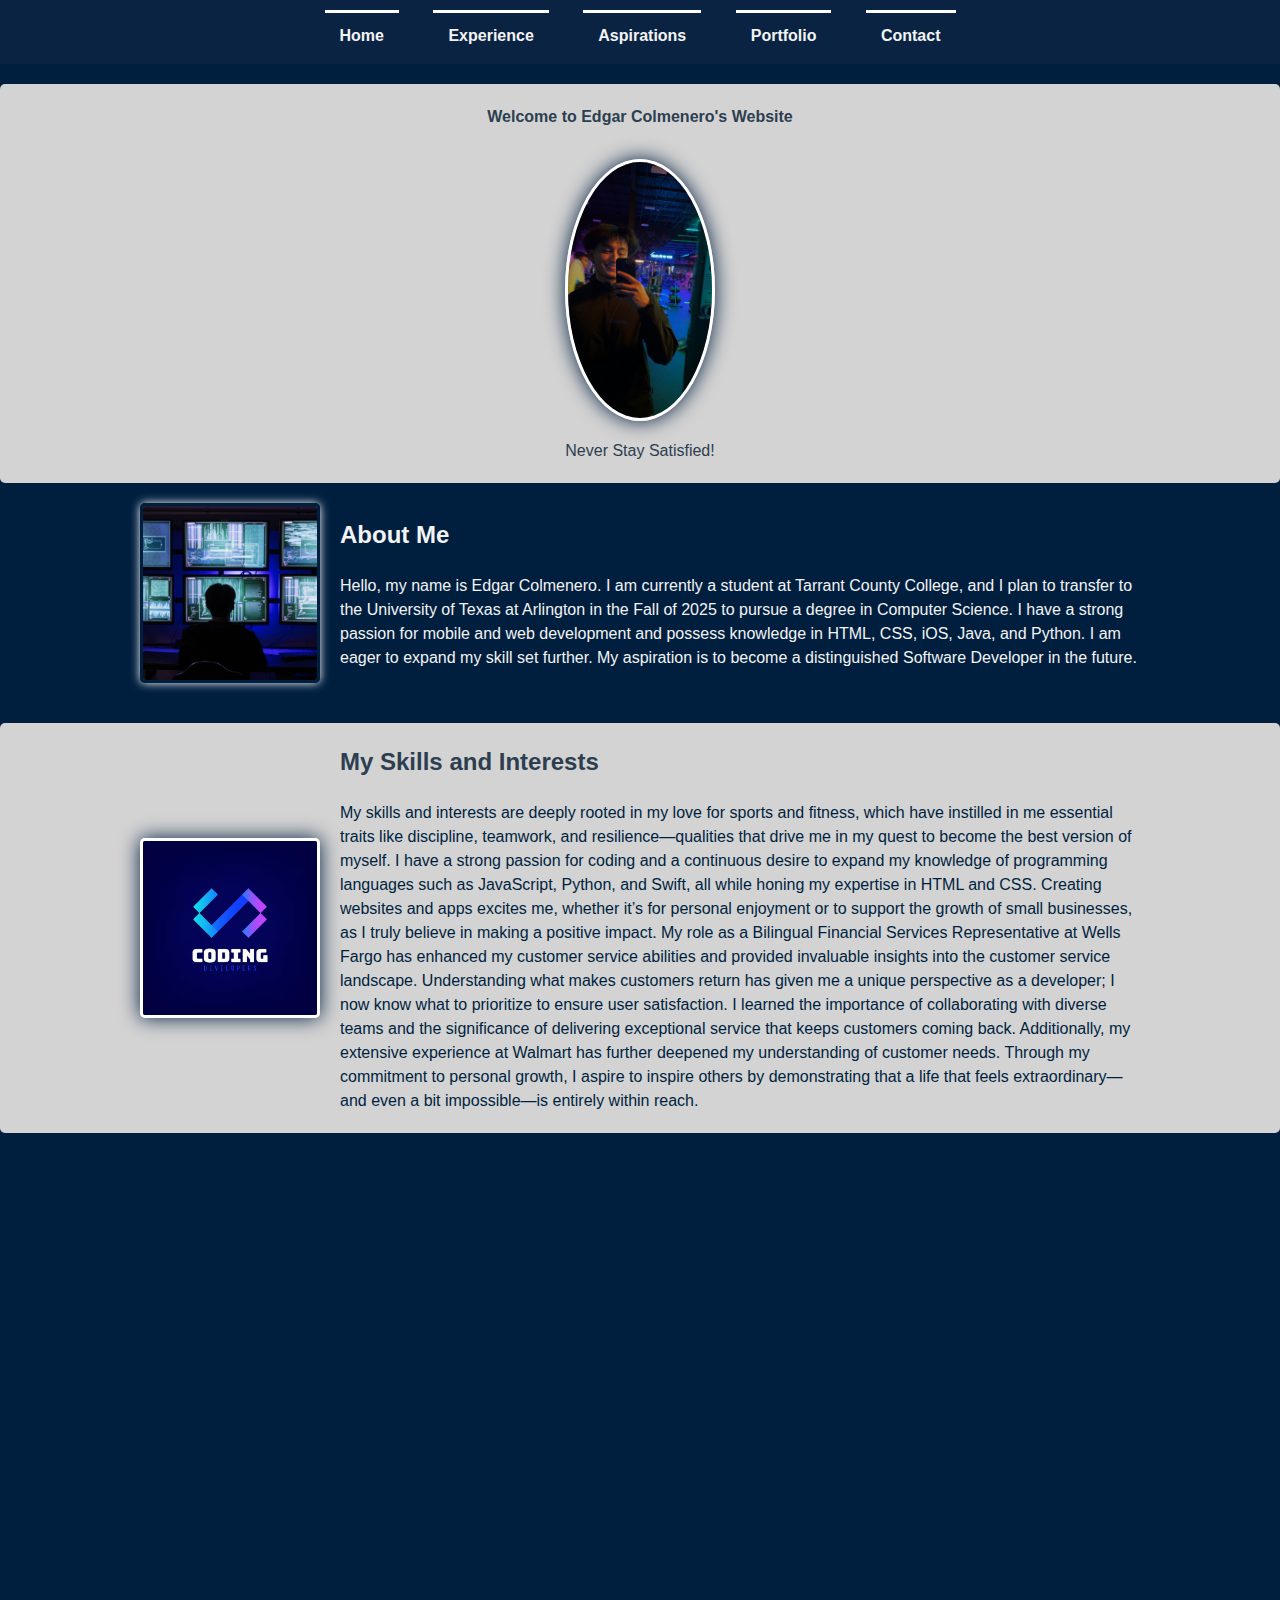
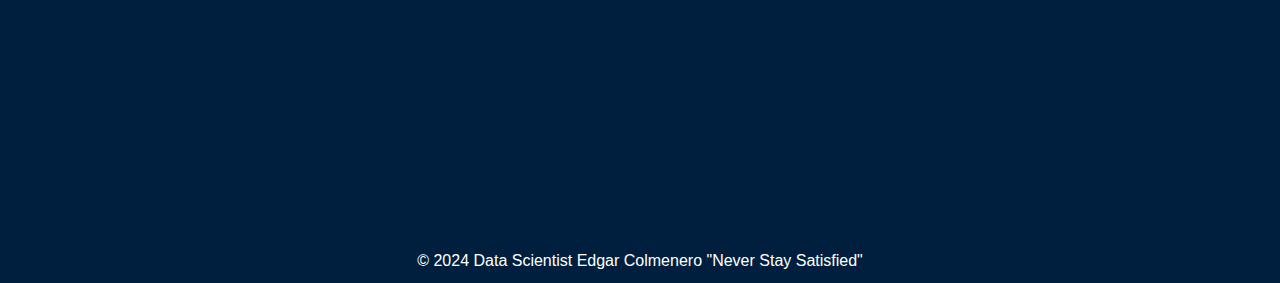
==== index.html @ a4bffd0b "Add files via upload" ====
<!DOCTYPE html>
<html lang="en">
<head>
    <meta charset="UTF-8">
    <meta name="viewport" content="width=device-width, initial-scale=1.0">
    <title>Your Name - Personal Website</title>
    <link rel="stylesheet" href="styles.css">
</head>
<body>


    
    <header>
        <nav>
            <ul>
                <li><a href="index.html">Home</a></li>
                <li><a href="About.html">Experience</a></li>
                <li><a href="Skills.html">Aspirations</a></li>
                <li><a href="Portfolio.html">Portfolio</a></li>
                <li><a href="Contact.html">Contact</a></li>
            </ul>
        </nav>
    </header>
    
    <!-- Apply the fade-in effect to sections -->
    <section id="welcome" class="fade-in">
        <h1>Welcome to Edgar Colmenero's Website</h1>
        <img src="IMG_3594.jpg" alt="Edgar Colmenero" id="profile-image">
        <p>Never Stay Satisfied!</p>
    </section>

    <section id="about" class="fade-in">
        <div class="about-container">
            <img src="Me.jpg" alt="College Image" class="college-image">
            <div class="about-text">
                <h2>About Me</h2>
                <p>Hello, my name is Edgar Colmenero. I am currently a student at 
                    Tarrant County College, and I plan to transfer to the 
                    University of Texas at Arlington in the Fall of 2025 to pursue 
                    a degree in Computer Science. I have a strong passion for mobile 
                    and web development and possess knowledge in HTML, CSS, iOS, Java, and Python. 
                    I am eager to expand my skill set further. My aspiration is to become a 
                    distinguished Software Developer in the future.  
                </p>
            </div>
        </div>
    </section>

    <section id="myskills" class="fade-in">
        <div class="skills-container">
            <img src="Coder.jpg" alt="Skills Image" class="skills-image">
            <div class="skills-text">
                <h2>My Skills and Interests</h2>
                <p>My skills and interests are deeply rooted in my love for sports and fitness, which have instilled in me essential traits like discipline, teamwork, and resilience—qualities that drive me in my quest to become the best version of myself. I have a strong passion for coding and a continuous desire to expand my knowledge of programming languages such as JavaScript, Python, and Swift, all while honing my expertise in HTML and CSS. Creating websites and apps excites me, whether it’s for personal enjoyment or to support the growth of small businesses, as I truly believe in making a positive impact. My role as a Bilingual Financial Services Representative at Wells Fargo has enhanced my customer service abilities and provided invaluable insights into the customer service landscape. Understanding what makes customers return has given me a unique perspective as a developer; I now know what to prioritize to ensure user satisfaction. I learned the importance of collaborating with diverse teams and the significance of delivering exceptional service that keeps customers coming back. Additionally, my extensive experience at Walmart has further deepened my understanding of customer needs. Through my commitment to personal growth, I aspire to inspire others by demonstrating that a life that feels extraordinary—and even a bit impossible—is entirely within reach.</p>
            </div>
        </div>
    </section>
    
    

    <section id="portfolio" class="fade-in">
        <h2>What's to come in my Portfolio?</h2>
        <div class="portfolio-container">
            <!-- Left side (iOS Development) -->
            <div class="portfolio-item">
                <img src="Swift.jpg" alt="iOS Development" class="portfolio-image">
                <div class="portfolio-text">
                    <h3>Edgar Colmenero's App (iOS Development)</h3>
                    <p>I'm working on an iOS app with some really cool features that showcase what I can do with Swift. From smooth, easy-to-use interfaces to powerful backend functions, this app highlights my ability to create apps that feel intuitive yet robust.</p>
                </div>
            </div>
    
            <!-- Right side (Samsung Development) -->
            <div class="portfolio-item">
                <img src="Java.jpg" alt="Samsung Development" class="portfolio-image">
                <div class="portfolio-text">
                    <h3>Edgar Colmenero's App (Android Development)</h3>
                    <p>I'm also developing a Android app using Java, focusing on responsiveness and user-friendliness. This project allows me to apply my skills in building apps that run smoothly while offering a seamless experience.</p>
                </div>
            </div>
        </div>
    </section>
    
    
    
    <section id="contact" class="fade-in">
        <h2>Contact Me</h2>
        <p>If you’d like to get in touch, feel free to reach out via the links below:</p>
        <ul>
            <li><span class="contact-label">Email:</span> <a href="mailto:EdgarColmenero15@gmail.com" class="contact-link">EdgarColmenero15@gmail.com</a></li>
            <li><span class="contact-label">LinkedIn:</span> <a href="https://www.linkedin.com/in/edgar-colmenero-385b6125b" target="_blank" class="contact-link">Edgar Colmenero's LinkedIn Profile</a></li>
            <li><span class="contact-label">Phone:</span> <a href="tel:+18175033500" class="contact-link">+1 (817) 503-3500</a></li>
        </ul>
    </section>
    
    <footer>
        <p>© 2024 Data Scientist Edgar Colmenero "Never Stay Satisfied" </p>
    </footer>

    <!-- Add the JavaScript code for scroll-triggered fade-in effect -->
    <script>
        // Function to check if an element is in the viewport
        function isInViewport(el) {
            const rect = el.getBoundingClientRect();
            return (
                rect.top >= 0 &&
                rect.left >= 0 &&
                rect.bottom <= (window.innerHeight || document.documentElement.clientHeight) &&
                rect.right <= (window.innerWidth || document.documentElement.clientWidth)
            );
        }

        // Function to add the 'visible' class to elements when they are in view
        function handleScroll() {
            const elements = document.querySelectorAll('.fade-in');
            elements.forEach(el => {
                if (isInViewport(el)) {
                    el.classList.add('visible');
                }
            });
        }

        // Attach the scroll event listener
        window.addEventListener('scroll', handleScroll);

        // Initial check to reveal elements in the viewport on page load
        document.addEventListener('DOMContentLoaded', handleScroll);
    </script>



</body>
</html>
---- styles.css ----
/* Reset styles */
* {
    margin: 0;
    padding: 0;
    box-sizing: border-box;
}

body {
    font-family: Arial, sans-serif;
    color: #f3f3f3;
    background-color: #001f3f; /* Navy Blue */
    line-height: 1.6;
}

header {
    background-color: #0A2342;
    padding: 10px 0;
    text-align: center;
}

nav ul {
    list-style: none;
    padding: 0;
}

nav ul li {
    display: inline;
    margin: 0 15px;
}

nav ul li a {
    color: #f3f3f3;
    text-decoration: none;
    font-weight: bold;
    border-top: 3px solid white;
    padding: 10px 15px 5px;
    display: inline-block;
}

nav ul li a:hover {
    background-color: #d3d3d3;
    color: #2c3e50;
    border-radius: 5px;
    padding: 5px 10px;
}

section {
    padding: 20px;
    text-align: center;
    transition: transform 0.2s ease-in-out;
}

h1, h2 {
    margin-bottom: 20px;
}

main {
    padding-bottom: 80px; /* Prevent footer overlap */
}

footer {
    text-align: center;
    padding: 10px;
    background-color: #0A2342;
    position: relative;
    width: 100%;
}

/* General Section Styles */
#contact, #myskills, #welcome {
    background-color: #d3d3d3;
    padding: 20px;
    border-radius: 5px;
    margin-top: 20px;
}

#contact h2, #myskills h2 {
    font-size: 24px;
    color: #2c3e50;
}

#contact p, #myskills p {
    color: #001f3f;
}

/* Welcome Section */
#welcome {
    text-align: center;
}

#welcome img {
    max-width: 150px;
    height: auto;
    border-radius: 50%;
    border: 3px solid rgb(255, 255, 255);
    box-shadow: 0 0 20px rgba(0, 31, 63, 1), inset 0 0 10px rgba(0, 31, 63, 0.7);
    margin: 10px 0;
}

#welcome h1, #welcome p {
    color: #2c3e50;
    font-size: 16px;
}

#welcome img:hover {
    box-shadow: 0 0 40px rgba(0, 31, 63, 1), inset 0 0 20px rgba(0, 31, 63, 1);
    transform: scale(1.05);
}

/* About Section */
.about-container {
    display: flex;
    align-items: center;
    justify-content: center;
}

.college-image {
    width: 180px;
    height: 180px;
    border-radius: 5px;
    margin-right: 20px;
    border: 3px solid rgb(0, 31, 63, 1);
    box-shadow: 0 0 10px rgb(255, 255, 255), inset 0 0 5px rgb(255, 255, 255);
}

.college-image:hover {
    box-shadow: 0 0 20px rgb(255, 255, 255), inset 0 0 10px rgba(255, 255, 255, 0.9);
    transform: scale(1.05);
}

.about-text {
    text-align: left;
    color: #f3f3f3;
}

.about-text h2 {
    font-size: 24px;
    margin-bottom: 20px;
}

.about-text p {
    font-size: 16px;
    color: #f3f3f3;
}

/* Fade-in Animation */
.fade-in {
    opacity: 0;
    transform: translateY(20px);
    transition: opacity 1s ease-out, transform 1s ease-out;
}

.fade-in.visible {
    opacity: 1;
    transform: translateY(0);
}

/* Portfolio and Contact Links */
.portfolio-link {
    color: #f3f3f3;
}

#contact a {
    color: #001f3f;
}

.contact-label {
    color: #001f3f;
}

/* My Skills and Interests Section */
#myskills {
    text-align: left;
    padding-left: 20px;
}

.skills-container {
    display: flex;
    align-items: center;
    justify-content: center;
}

.skills-image {
    width: 180px;
    height: 180px;
    border-radius: 5px;
    margin-right: 20px;
    border: 3px solid rgb(255, 255, 255);
    box-shadow: 0 0 20px rgba(0, 31, 63, 1), inset 0 0 10px rgba(0, 31, 63, 0.7);
}

.skills-image:hover {
    box-shadow: 0 0 40px rgba(0, 31, 63, 1), inset 0 0 20px rgba(0, 31, 63, 1);
    transform: scale(1.05);
}

.skills-text {
    color: #f3f3f3;
    text-align: left;
}

.skills-text h2 {
    font-size: 24px;
    margin-bottom: 20px;
}

.skills-text p {
    font-size: 16px;
    color: #f3f3f3;
}


/* Financial Aspirations Section */
#financial-aspirations {
    background-color: #d3d3d3; /* Light gray background */
    padding: 40px;
    border-radius: 10px;
    margin: 40px 0;
    box-shadow: 0 4px 8px rgba(0, 0, 0, 0.1);
    transition: transform 0.3s ease-in-out, box-shadow 0.3s ease-in-out;
}

#financial-aspirations h2, 
#financial-aspirations p {
    color: #0A2342; /* Navy blue text */
}




/* Portfolio Section */
#portfolio {
    text-align: center;
    padding: 20px;
}

.portfolio-container {
    display: flex;
    justify-content: space-between;
    align-items: flex-start;
    gap: 20px;
}

.portfolio-item {
    width: 45%;
    text-align: center;
}

.portfolio-image {
    width: 180px;
    height: 180px;
    border-radius: 5px;
    border: 3px solid rgb(0, 31, 63);
    box-shadow: 0 0 20px rgb(255, 255, 255), inset 0 0 10px rgb(255, 255, 255);
}

.portfolio-image:hover {
    box-shadow: 0 0 40px rgb(255, 255, 255), inset 0 0 20px rgb(255, 255, 255);
    transform: scale(1.05);
}

.portfolio-text h3 {
    margin-top: 10px;
    font-size: 20px;
    color: #f3f3f3;
}

.portfolio-text p {
    color: #f3f3f3;
}

/* General Styling for the Experience Page */
.light-grey {
    background-color: #d3d3d3;
    color: #0A2342;
    padding: 40px;
    text-align: center;
}

.navy-blue {
    background-color: #0A2342;
    color: #ffffff;
    padding: 40px;
    text-align: center;
}

section h2 {
    font-size: 28px;
}

section p {
    font-size: 18px;
    line-height: 1.5;
    max-width: 800px;
    margin: 0 auto;
}

.experience-container {
    display: flex;
    align-items: center;
    justify-content: center;
    margin: 20px auto;
    width: 80%;
    gap: 20px;
}

.experience-image {
    max-width: 200px;
    height: auto;
}

.experience-text {
    text-align: center;
    max-width: 600px;
}

.experience-container.experience-visible {
    opacity: 1;
    transform: translateY(0);
}

.experience-text {
    flex: 1;
    text-align: left;
}

/* Image Styling */
.experience-image {
    width: 150px;
    height: 150px;
    border-radius: 5px;
    margin-right: 20px;
    transition: all 0.3s ease;
}

.white-border-navy-shadow {
    border: 2px solid #ffffff;
    box-shadow: 0 0 30px rgba(10, 35, 66, 0.8);
}

.white-border-navy-shadow:hover {
    box-shadow: 0 0 40px rgba(10, 35, 66, 1);
    transform: scale(1.05);
}

.navy-border-white-shadow {
    border: 2px solid #0A2342;
    box-shadow: 0 0 30px rgba(255, 255, 255, 0.8);
}

.navy-border-white-shadow:hover {
    box-shadow: 0 0 40px rgba(255, 255, 255, 1);
    transform: scale(1.05);
}

/* General Section Styling with Fade-in Effect */
#skills,
#financial-aspirations {
    background-color: #d3d3d3; /* Light gray */
    text-align: center;
    padding: 20px;
    opacity: 0; /* Initially hidden */
    transform: translateY(20px);
    transition: opacity 1s ease, transform 1s ease;
}

/* Make sections visible when scrolled into view */
#skills.visible,  
#financial-aspirations.visible {
    opacity: 1;
    transform: translateY(0);
}

/* Text styling */
#skills h2, #skills h3, 
#financial-aspirations h2 {
    color: #001f3f; /* Navy blue */
    margin-bottom: 15px;
}

#skills p,
#financial-aspirations p {
    font-size: 1.1em;
    color: #001f3f;
    max-width: 800px;
    margin: 20px auto;
}
 
/* Fitness Goals Section - With Fade-in Effect */
#fitness-goals {
    background-color: #001f3f; /* White background */
    text-align: center;
    padding: 40px;
    opacity: 0; /* Initially hidden */
    transform: translateY(20px); /* Moves the section down initially */
    transition: opacity 1s ease, transform 1s ease; /* Transition effect */
}

/* Make section visible when scrolled into view */
#fitness-goals.visible {
    opacity: 1;
    transform: translateY(0); /* Moves the section up to its original position */
}

/* Text styling for the Fitness Goals section */
#fitness-goals h2 {
    color: #ffffff; /* Navy blue text */
    margin-bottom: 15px;
}

#fitness-goals p {
    font-size: 1.1em;
    color: #ffffff; /* Navy blue text */
    max-width: 800px;
    margin: 20px auto;
}




/* Social Media Section */
#social-media {
    background-color: #d3d3d3; /* Navy Blue background */
    color: #2c3e50;               /* White text color */
    padding: 40px 0;
}

.social-media-container {
    display: flex;
    justify-content: space-around; /* Spread out items evenly */
    align-items: center;
    width: 100%;
}

.social-media-item {
    text-align: center;
}

/* Social Media Hyperlinks */
.social-media-item a {
    text-decoration: none;
    color: #2c3e50;  /* White text for hyperlinks */
    font-size: 18px; /* Optional: Adjust the font size */
    display: block;
}

/* Social Media Images */
.social-media-item img {
    width: 60px; /* Set the icon size */
    height: 60px; /* Set the icon size */
    margin-bottom: 10px;
    border: 3px solid #ffffff; /* Navy Blue border */
    border-radius: 50%; /* Make the image circular */
    box-shadow: 0 0 10px 4px rgba(10, 35, 66, 1); /* White glow effect */
    transition: all 0.3s ease-in-out; /* Smooth transition for all effects */
}

/* Hover effect on social media icons */
.social-media-item img:hover {
    transform: scale(1.1);
    box-shadow: 0 0 15px 6px rgba(10, 35, 66, 1); /* Stronger white glow on hover */
    border-color: #2c3e50; /* White border on hover */
}

/* Social Media Section layout from left to right */
.social-media-container {
    display: flex;
    justify-content: space-around; /* Spread out items evenly */
    align-items: center;
    width: 100%;
}

.social-media-item p {
    font-size: 16px;
    margin-top: 5px;
}

/* Initial State - Hidden */
#contact,
#social-media,
#banner-section {
    opacity: 0;
    transform: translateY(30px); /* Start slightly lower */
    transition: opacity 1s ease-out, transform 1s ease-out;
}

/* When the page loads, they become visible */
#contact.visible,
#social-media.visible,
#banner-section.visible {
    opacity: 1;
    transform: translateY(0); /* Moves to its normal position */
}


/* New Banner Section */
#banner-section {
    width: 100%; /* Full width */
    display: flex;
    justify-content: space-between; /* Spaces images evenly */
    align-items: center;
    margin-top: 20px; /* Space from social media section */
    padding: 0 5%; /* Adds some space on the sides */
}

/* Banner Image Styling */
.banner-image {
    width: 30%; /* Each image takes up 30% of the section */
    max-height: 300px; /* Adjust height as needed */
    object-fit: cover; /* Ensures the image maintains aspect ratio */
    border-top: 5px solid #001f3f; /* Optional navy blue border */
    border-bottom: 5px solid #001f3f; /* Optional navy blue border */
}


/* Footer */
footer {
    background-color: #001f3f;
    color: #ffffff;
    padding: 10px 0;
    text-align: center;
    margin-top: 40px;
}



/* Portfolio Section */

#myportfolio {
    background-color: #d3d3d3; /* Navy Blue background */
    color: #2c3e50;               /* White text color */
    padding: 40px 0;
}

#myportfolio {
    text-align: center;
    padding: 20px;
}

.myportfolio-container {
    display: flex;
    justify-content: space-between;
    align-items: flex-start;
    gap: 20px;
}

.myportfolio-item {
    width: 45%;
    text-align: center;
}

.myportfolio-text h3 {
    margin-top: 10px;
    font-size: 20px;
    color: #f3f3f3;
}

.myportfolio-text p {
    color: #f3f3f3;
}

/* styles.css */
.reveal {
  opacity: 0;
  transform: translateY(50px);
  transition: all 0.8s ease-in-out;
}

.reveal.visible {
  opacity: 1;
  transform: translateY(0);
}

.navy-link {
    color: #001f3f;
    text-decoration: none;
  }
  
  .navy-link:hover {
    text-decoration: underline;
  }
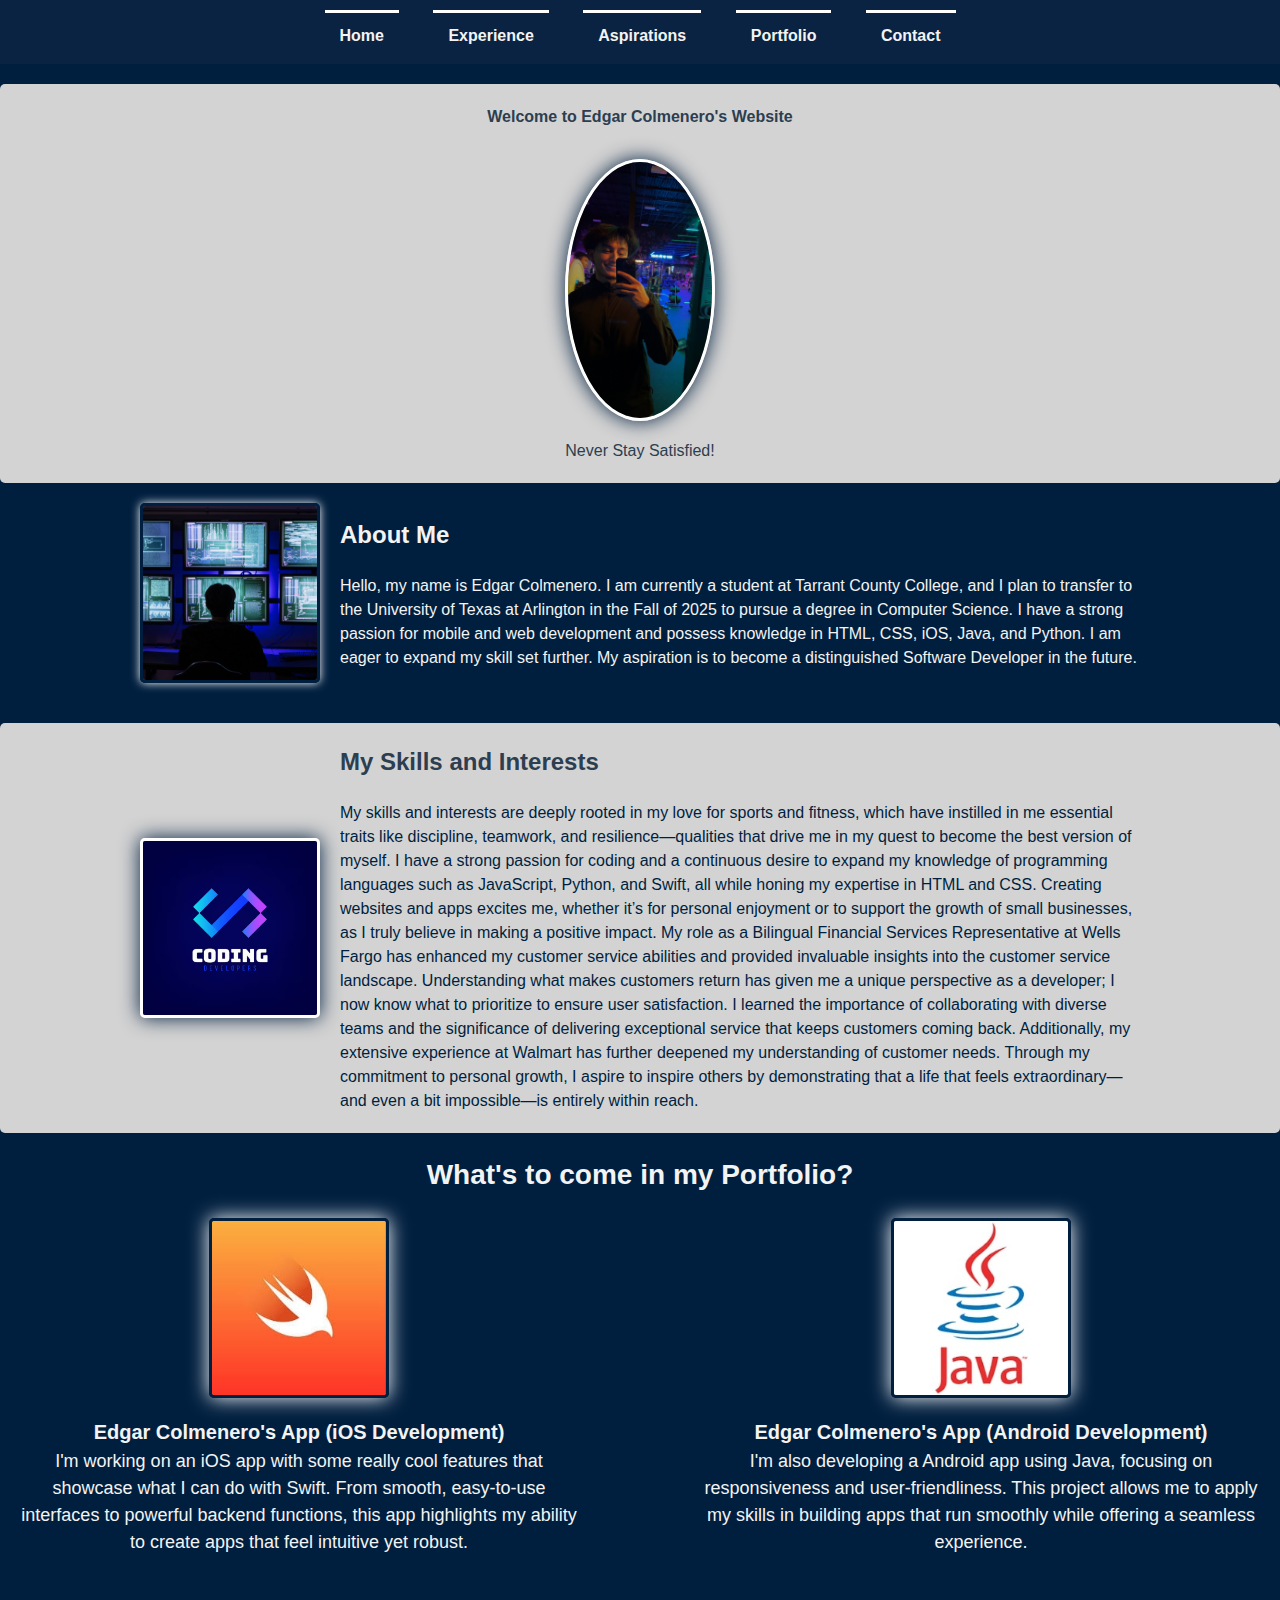
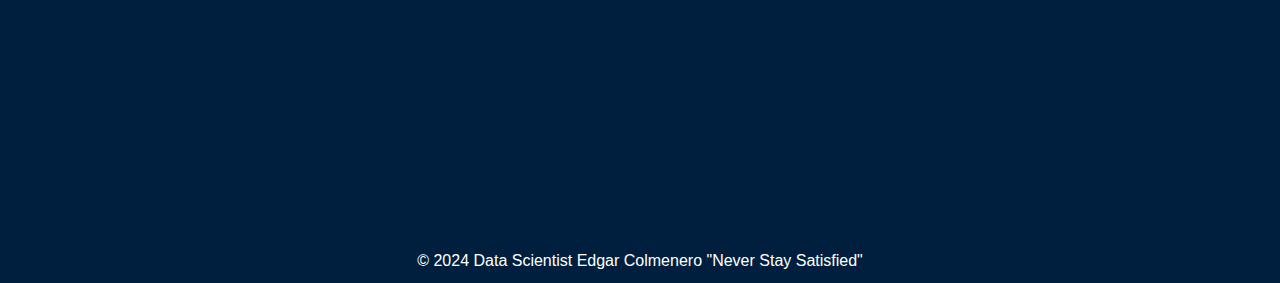
==== commit 774f6cba: "Update index.html" ====
--- a/index.html
+++ b/index.html
@@ -7,9 +7,6 @@
     <link rel="stylesheet" href="styles.css">
 </head>
 <body>
-
-
-    
     <header>
         <nav>
             <ul>
@@ -56,8 +53,6 @@
         </div>
     </section>
     
-    
-
     <section id="portfolio" class="fade-in">
         <h2>What's to come in my Portfolio?</h2>
         <div class="portfolio-container">
@@ -81,8 +76,6 @@
         </div>
     </section>
     
-    
-    
     <section id="contact" class="fade-in">
         <h2>Contact Me</h2>
         <p>If you’d like to get in touch, feel free to reach out via the links below:</p>
@@ -97,38 +90,35 @@
         <p>© 2024 Data Scientist Edgar Colmenero "Never Stay Satisfied" </p>
     </footer>
 
-    <!-- Add the JavaScript code for scroll-triggered fade-in effect -->
+    <!-- JavaScript: IntersectionObserver for the fade-in effect -->
     <script>
-        // Function to check if an element is in the viewport
-        function isInViewport(el) {
-            const rect = el.getBoundingClientRect();
-            return (
-                rect.top >= 0 &&
-                rect.left >= 0 &&
-                rect.bottom <= (window.innerHeight || document.documentElement.clientHeight) &&
-                rect.right <= (window.innerWidth || document.documentElement.clientWidth)
-            );
-        }
-
-        // Function to add the 'visible' class to elements when they are in view
-        function handleScroll() {
-            const elements = document.querySelectorAll('.fade-in');
-            elements.forEach(el => {
-                if (isInViewport(el)) {
-                    el.classList.add('visible');
-                }
-            });
-        }
-
-        // Attach the scroll event listener
-        window.addEventListener('scroll', handleScroll);
-
-        // Initial check to reveal elements in the viewport on page load
-        document.addEventListener('DOMContentLoaded', handleScroll);
+        // Immediately make the portfolio section visible on window load
+        window.addEventListener('load', function() {
+            const portfolioSection = document.getElementById('portfolio');
+            portfolioSection.classList.add('visible');
+        });
+        
+        // Set up IntersectionObserver for elements with the 'fade-in' class
+        const fadeIns = document.querySelectorAll('.fade-in');
+        
+        const appearOnScroll = new IntersectionObserver(
+            (entries, observer) => {
+                entries.forEach(entry => {
+                    if (entry.isIntersecting) {
+                        entry.target.classList.add('visible');
+                        observer.unobserve(entry.target); // Only animate once
+                    }
+                });
+            },
+            {
+                threshold: 0.1 // Trigger when 10% of the element is visible
+            }
+        );
+        
+        fadeIns.forEach(section => {
+            appearOnScroll.observe(section);
+        });
     </script>
-
-
-
 </body>
 </html>
 
@@ -136,3 +126,5 @@
 
 
 
+
+
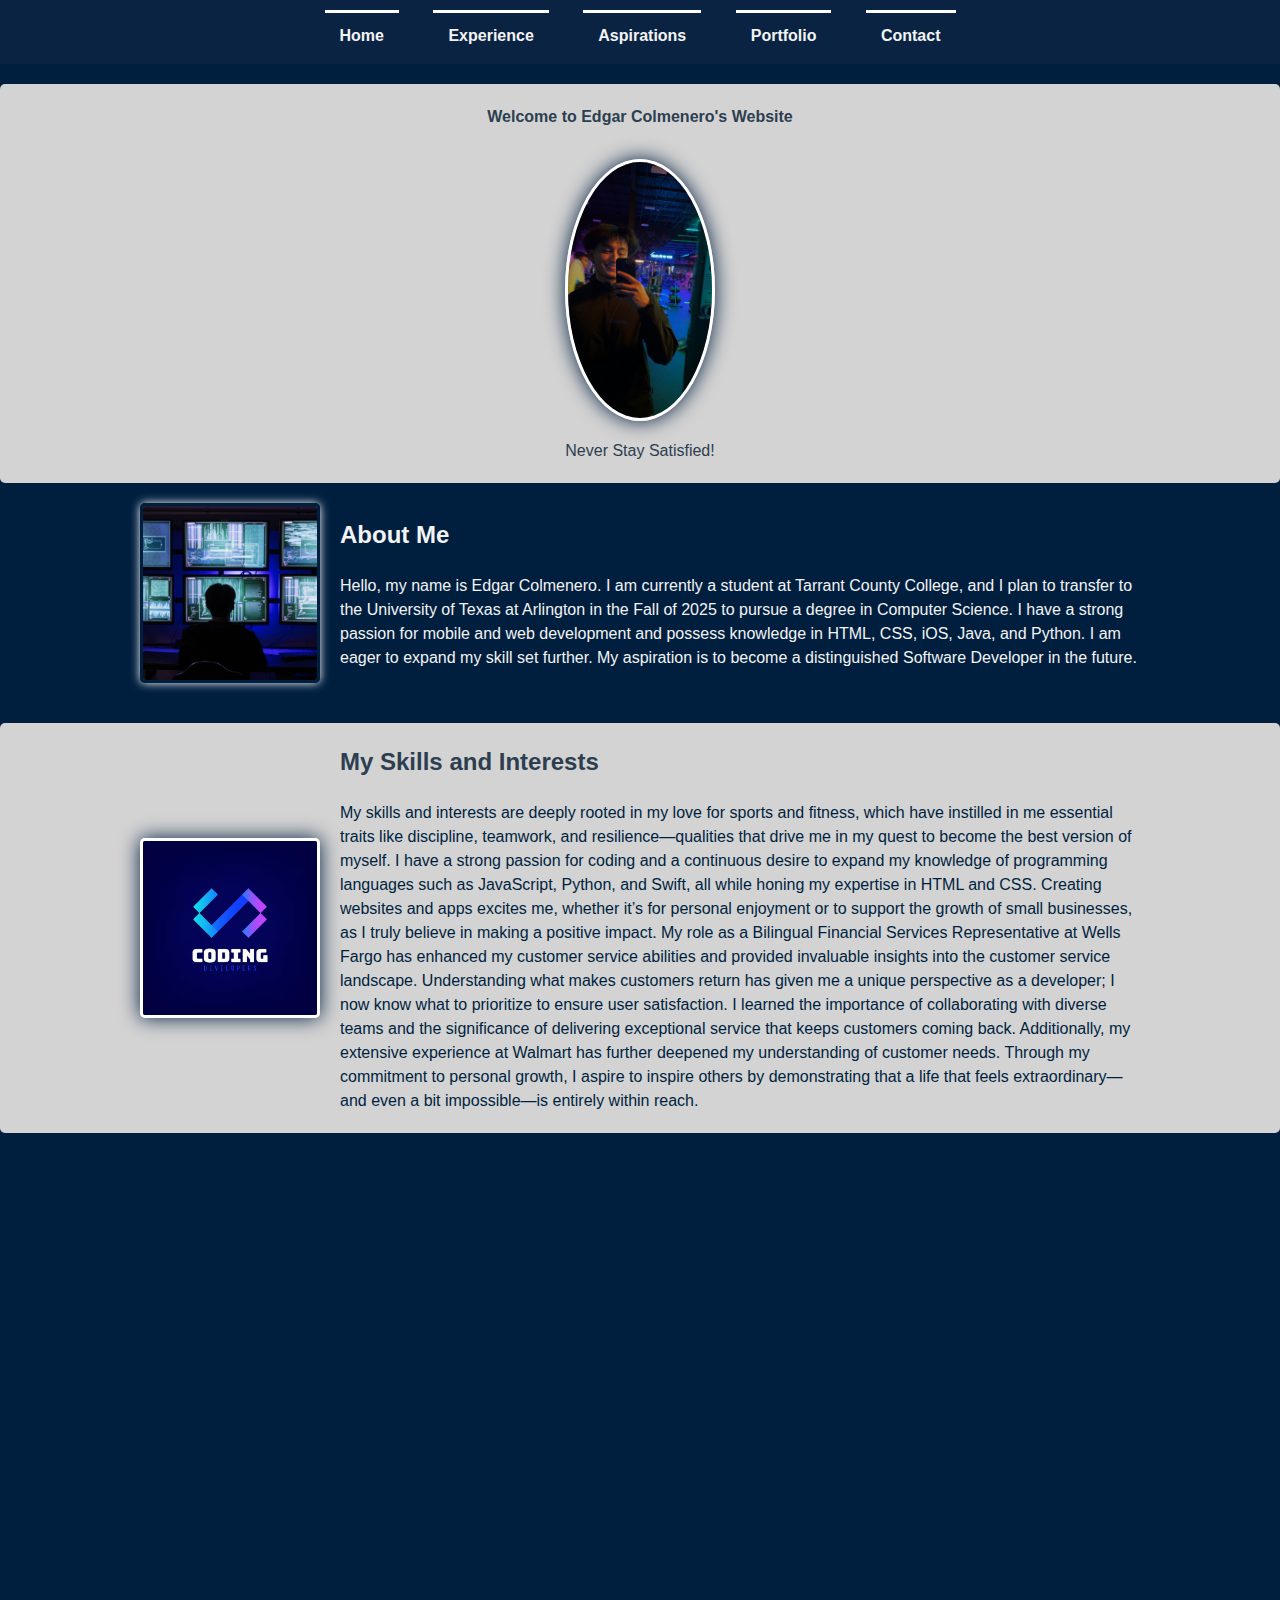
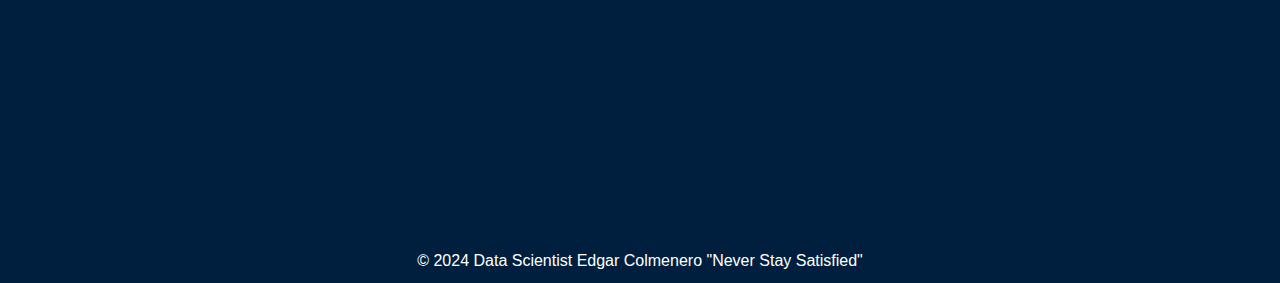
==== commit e5fe9d31: "Update index.html" ====
--- a/index.html
+++ b/index.html
@@ -70,7 +70,7 @@
                 <img src="Java.jpg" alt="Samsung Development" class="portfolio-image">
                 <div class="portfolio-text">
                     <h3>Edgar Colmenero's App (Android Development)</h3>
-                    <p>I'm also developing a Android app using Java, focusing on responsiveness and user-friendliness. This project allows me to apply my skills in building apps that run smoothly while offering a seamless experience.</p>
+                    <p>I'm also developing an Android app using Java, focusing on responsiveness and user-friendliness. This project allows me to apply my skills in building apps that run smoothly while offering a seamless experience.</p>
                 </div>
             </div>
         </div>
@@ -87,17 +87,11 @@
     </section>
     
     <footer>
-        <p>© 2024 Data Scientist Edgar Colmenero "Never Stay Satisfied" </p>
+        <p>© 2024 Data Scientist Edgar Colmenero "Never Stay Satisfied"</p>
     </footer>
 
     <!-- JavaScript: IntersectionObserver for the fade-in effect -->
     <script>
-        // Immediately make the portfolio section visible on window load
-        window.addEventListener('load', function() {
-            const portfolioSection = document.getElementById('portfolio');
-            portfolioSection.classList.add('visible');
-        });
-        
         // Set up IntersectionObserver for elements with the 'fade-in' class
         const fadeIns = document.querySelectorAll('.fade-in');
         
@@ -128,3 +122,4 @@
 
 
 
+
--- a/styles.css
+++ b/styles.css
@@ -167,6 +167,7 @@
 .contact-label {
     color: #001f3f;
 }
+
 
 /* My Skills and Interests Section */
 #myskills {
@@ -579,4 +580,4 @@
   .navy-link:hover {
     text-decoration: underline;
   }
-  +  
